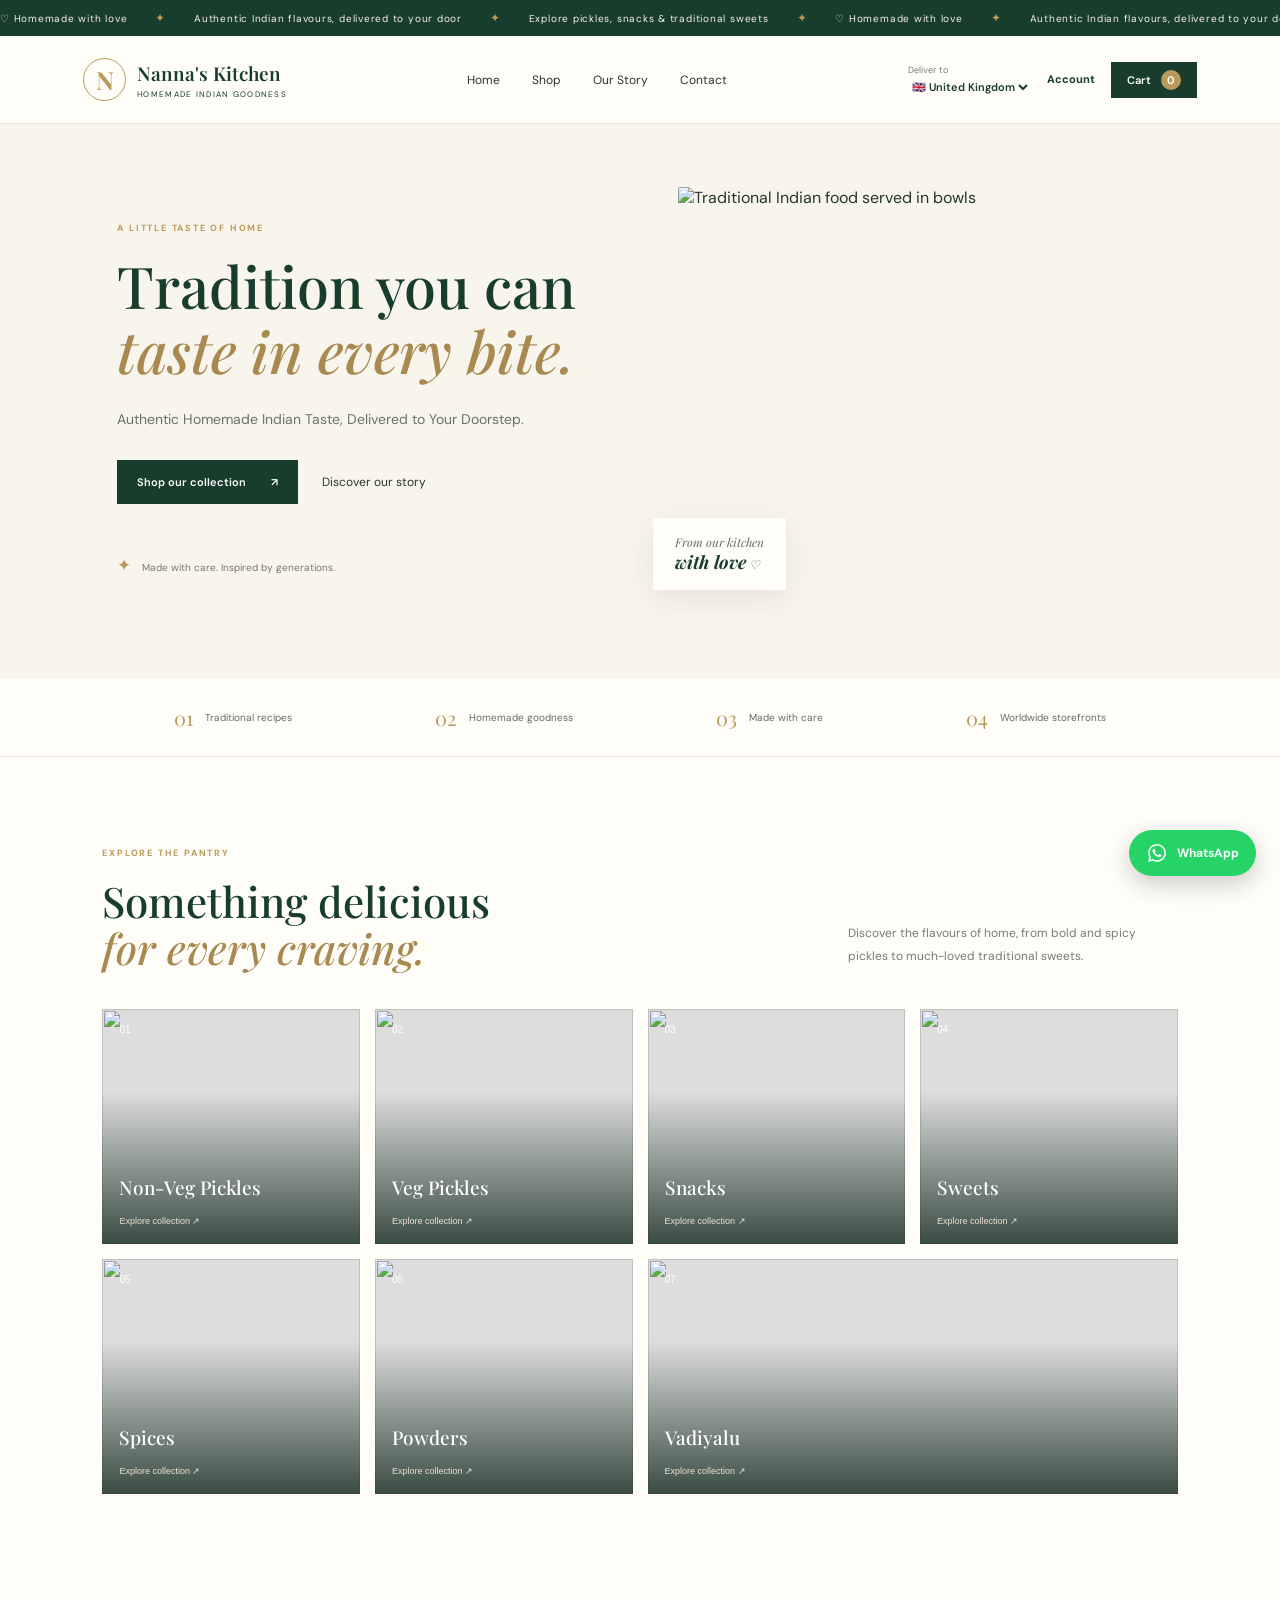
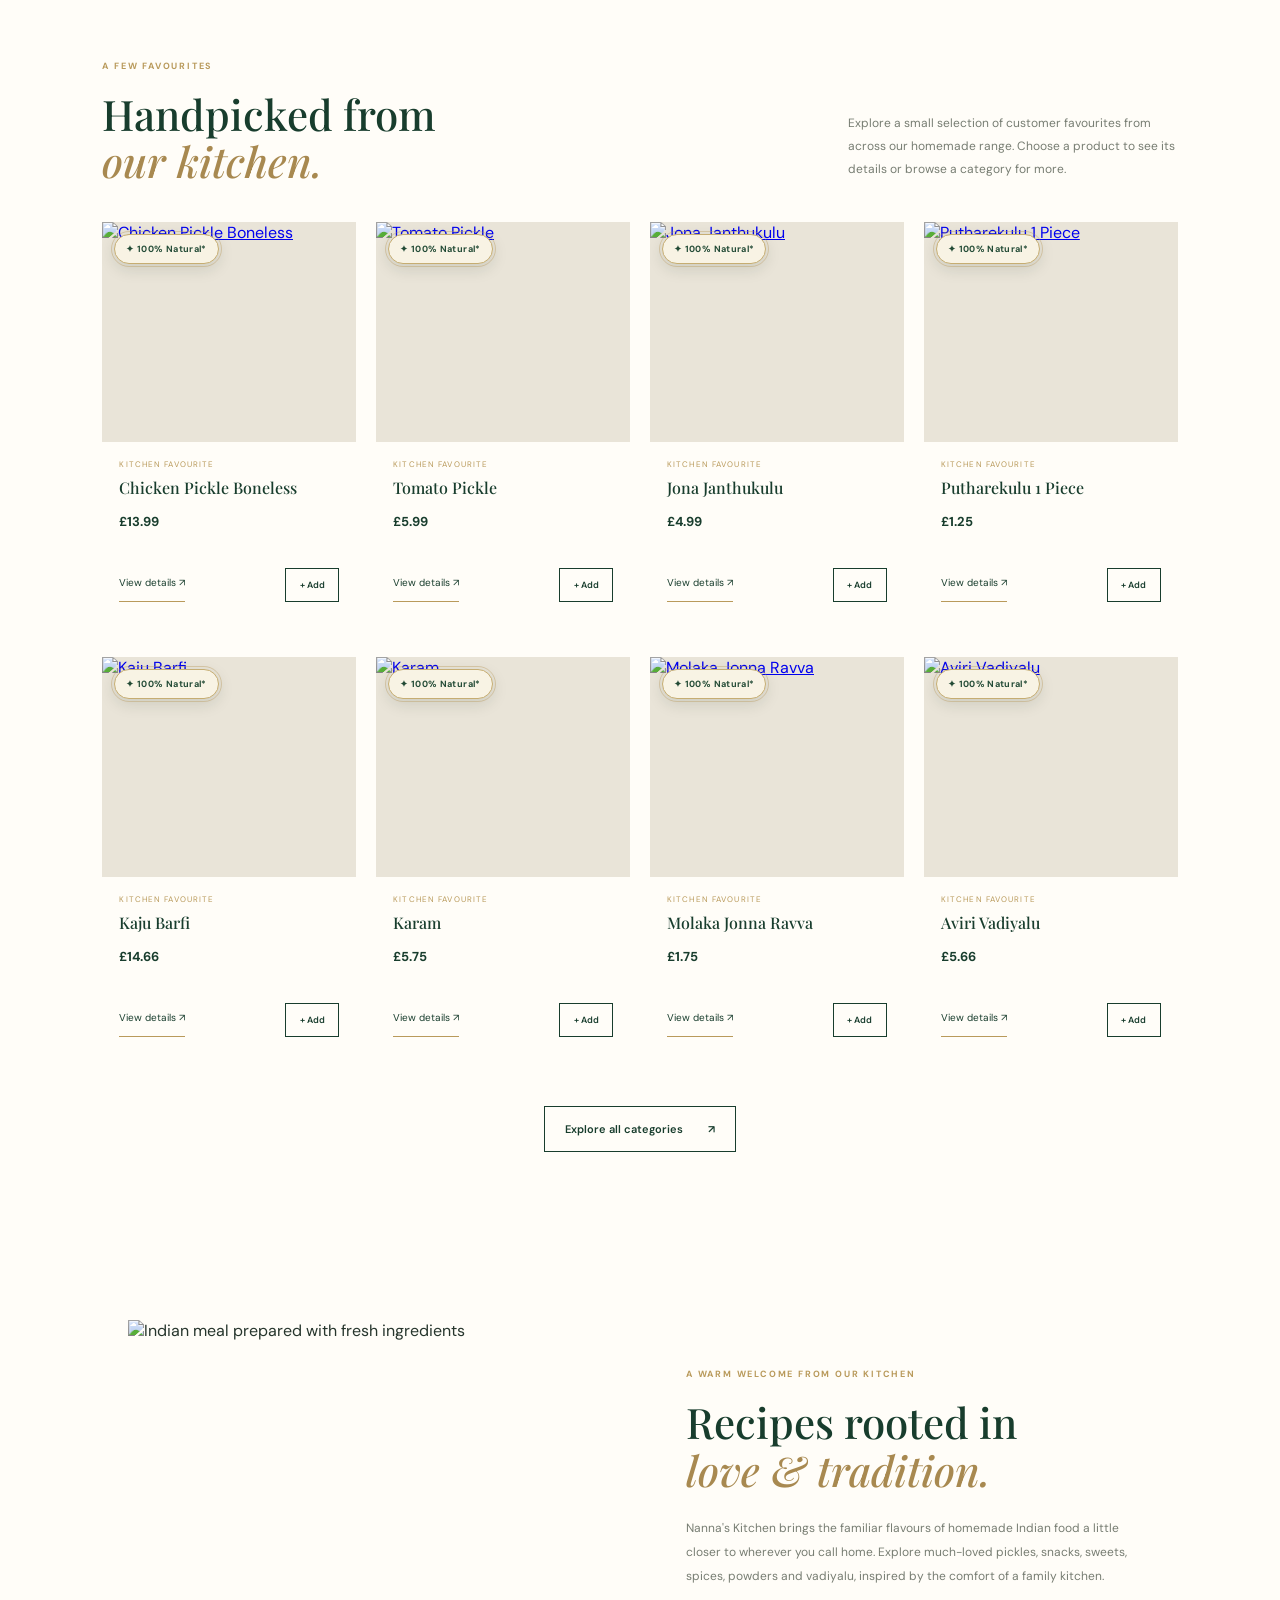
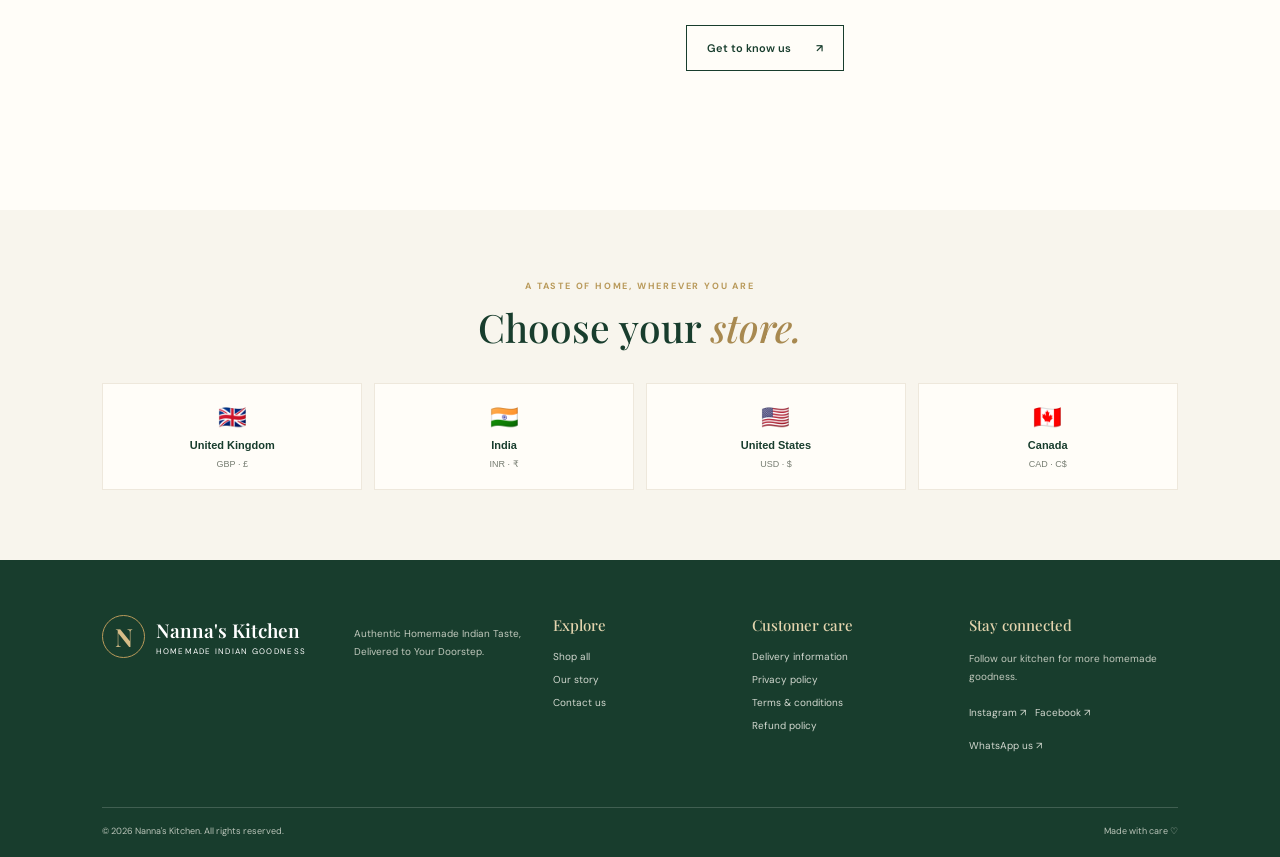
==== index.html @ abb9e73f "Add files via upload" ====
<!doctype html>
<html lang="en">
<head>
  <meta charset="utf-8"><meta name="viewport" content="width=device-width, initial-scale=1">
  <meta name="description" content="Nanna's Kitchen — authentic homemade Indian taste, delivered to your doorstep.">
  <title>Nanna's Kitchen | Homemade Indian Goodness</title>
  <link rel="preconnect" href="https://fonts.googleapis.com"><link rel="preconnect" href="https://fonts.gstatic.com" crossorigin>
  <link href="https://fonts.googleapis.com/css2?family=DM+Sans:wght@400;500;600;700&family=Playfair+Display:wght@500;600;700&display=swap" rel="stylesheet">
  <link rel="stylesheet" href="style.css">
</head>
<body>
  <div class="topline" aria-label="Nanna's Kitchen announcements">
    <div class="topline-track">
      <span>♡ Homemade with love</span><i>✦</i><span>Authentic Indian flavours, delivered to your door</span><i>✦</i><span>Explore pickles, snacks & traditional sweets</span><i>✦</i>
      <span aria-hidden="true">♡ Homemade with love</span><i aria-hidden="true">✦</i><span aria-hidden="true">Authentic Indian flavours, delivered to your door</span><i aria-hidden="true">✦</i><span aria-hidden="true">Explore pickles, snacks & traditional sweets</span><i aria-hidden="true">✦</i>
    </div>
  </div>
  <header class="header">
    <a class="brand" href="#"><span class="brand-mark">N</span><span><b>Nanna's Kitchen</b><small>HOMEMADE INDIAN GOODNESS</small></span></a>
    <nav class="nav"><a href="#home">Home</a><a href="#categories">Shop</a><a href="#story">Our Story</a><a href="#contact">Contact</a></nav>
    <div class="head-actions">
      <label class="country-select"><span>Deliver to</span><select id="country"><option value="uk">🇬🇧 United Kingdom</option><option value="india">🇮🇳 India</option><option value="usa">🇺🇸 USA</option><option value="canada">🇨🇦 Canada</option></select></label>
      <a class="account-link" href="account.html" aria-label="Customer account">Account</a><button class="cart-btn" id="openCart">Cart <span id="cartCount">0</span></button>
      <button class="menu-btn" id="menuBtn" aria-label="Open menu">☰</button>
    </div>
  </header>
  <main>
    <section class="hero" id="home">
      <div class="hero-copy"><p class="eyebrow">A LITTLE TASTE OF HOME</p><h1>Tradition you can<br><em>taste in every bite.</em></h1>
        <p class="hero-desc">Authentic Homemade Indian Taste, Delivered to Your Doorstep.</p>
        <div class="hero-actions"><a class="button primary" href="#categories">Shop our collection <span>↗</span></a><a class="text-link" href="#story">Discover our story</a></div>
        <div class="hero-note"><span>✦</span> Made with care. Inspired by generations.</div>
      </div>
      <div class="hero-photo"><img src="https://images.unsplash.com/photo-1601050690597-df0568f70950?auto=format&fit=crop&w=1200&q=85" alt="Traditional Indian food served in bowls"><div class="photo-tag">From our kitchen<br><b>with love</b> ♡</div></div>
    </section>
    <section class="trust-strip"><div><b>01</b><span>Traditional recipes</span></div><div><b>02</b><span>Homemade goodness</span></div><div><b>03</b><span>Made with care</span></div><div><b>04</b><span>Worldwide storefronts</span></div></section>
    <section class="section categories-section" id="categories">
      <div class="section-heading"><div><p class="eyebrow">EXPLORE THE PANTRY</p><h2>Something delicious<br><em>for every craving.</em></h2></div><p>Discover the flavours of home, from bold and spicy pickles to much-loved traditional sweets.</p></div>
      <div class="category-grid">
        <button class="category-card" data-category="Non-Veg Pickles"><img src="https://images.unsplash.com/photo-1589301760014-d929f3979dbc?auto=format&fit=crop&w=700&q=80"><span>01</span><b>Non-Veg Pickles</b><i>Explore collection ↗</i></button>
        <button class="category-card" data-category="Veg Pickles"><img src="https://images.unsplash.com/photo-1601050690117-94f5f6fa8bd7?auto=format&fit=crop&w=700&q=80"><span>02</span><b>Veg Pickles</b><i>Explore collection ↗</i></button>
        <button class="category-card" data-category="Snacks"><img src="https://images.unsplash.com/photo-1604908176997-125f25cc6f3d?auto=format&fit=crop&w=700&q=80"><span>03</span><b>Snacks</b><i>Explore collection ↗</i></button>
        <button class="category-card" data-category="Sweets"><img src="https://images.unsplash.com/photo-1589119908995-c6837fa14848?auto=format&fit=crop&w=700&q=80"><span>04</span><b>Sweets</b><i>Explore collection ↗</i></button>
        <button class="category-card" data-category="Spices"><img src="https://images.unsplash.com/photo-1596040033229-a9821ebd058d?auto=format&fit=crop&w=700&q=80"><span>05</span><b>Spices</b><i>Explore collection ↗</i></button>
        <button class="category-card" data-category="Powders"><img src="https://images.unsplash.com/photo-1596040033229-a9821ebd058d?auto=format&fit=crop&w=700&q=80"><span>06</span><b>Powders</b><i>Explore collection ↗</i></button>
        <button class="category-card wide-card" data-category="Vadiyalu"><img src="https://images.unsplash.com/photo-1626082927389-6cd097cdc6ec?auto=format&fit=crop&w=900&q=80"><span>07</span><b>Vadiyalu</b><i>Explore collection ↗</i></button>
      </div>
    </section>
    <section class="section featured-section" id="featured">
      <div class="section-heading">
        <div><p class="eyebrow">A FEW FAVOURITES</p><h2>Handpicked from<br><em>our kitchen.</em></h2></div>
        <p>Explore a small selection of customer favourites from across our homemade range. Choose a product to see its details or browse a category for more.</p>
      </div>
      <div class="product-grid featured-grid" id="featuredGrid"></div>
      <div class="featured-footer"><a class="button outline" href="#categories">Explore all categories <span>↗</span></a></div>
    </section>
    <section class="products-section" id="products" hidden>
      <div class="section product-heading"><div><p class="eyebrow" id="catalogueEyebrow">SHOP BY CATEGORY</p><h2 id="catalogueTitle">Choose a <em>category.</em></h2></div><button class="text-link back-shop" id="backToCategories" type="button">← Back to categories</button></div>
      <div class="filter-row"><span class="currency-note" id="productCount">Choose a category above to view its products.</span><span class="currency-note" id="currencyNote">Prices shown in GBP (£)</span></div>
      <div class="product-grid" id="productGrid"></div><button class="button outline load-more" id="loadMore" type="button" hidden>Load more products</button>
      <p class="catalogue-note">Preview catalogue: product prices shown are the UK prices supplied in the brief. Pack weights and final product photographs are to be confirmed before launch.</p>
    </section>
    <section class="story" id="story"><div class="story-image"><img src="https://images.unsplash.com/photo-1547592180-85f173990554?auto=format&fit=crop&w=1000&q=85" alt="Indian meal prepared with fresh ingredients"></div><div class="story-copy"><p class="eyebrow">A WARM WELCOME FROM OUR KITCHEN</p><h2>Recipes rooted in<br><em>love & tradition.</em></h2><p>Nanna's Kitchen brings the familiar flavours of homemade Indian food a little closer to wherever you call home. Explore much-loved pickles, snacks, sweets, spices, powders and vadiyalu, inspired by the comfort of a family kitchen.</p><a href="#contact" class="button outline">Get to know us <span>↗</span></a></div></section>
    <section class="country-band"><p class="eyebrow">A TASTE OF HOME, WHEREVER YOU ARE</p><h2>Choose your <em>store.</em></h2><div class="country-cards"><button data-country="uk">🇬🇧 <b>United Kingdom</b><small>GBP · £</small></button><button data-country="india">🇮🇳 <b>India</b><small>INR · ₹</small></button><button data-country="usa">🇺🇸 <b>United States</b><small>USD · $</small></button><button data-country="canada">🇨🇦 <b>Canada</b><small>CAD · C$</small></button></div></section>
  </main>
  <footer id="contact"><div class="footer-main"><a class="brand footer-brand" href="#"><span class="brand-mark">N</span><span><b>Nanna's Kitchen</b><small>HOMEMADE INDIAN GOODNESS</small></span></a><p>Authentic Homemade Indian Taste,<br>Delivered to Your Doorstep.</p><div><h4>Explore</h4><a href="#categories">Shop all</a><a href="#story">Our story</a><a href="#contact">Contact us</a></div><div><h4>Customer care</h4><a href="#">Delivery information</a><a href="#">Privacy policy</a><a href="#">Terms & conditions</a><a href="#">Refund policy</a></div><div><h4>Stay connected</h4><p>Follow our kitchen for more homemade goodness.</p><a href="#" class="social">Instagram ↗</a><a href="#" class="social">Facebook ↗</a><a href="#" class="whatsapp" id="footerWhatsApp">WhatsApp us ↗</a></div></div><div class="footer-bottom"><span>© 2026 Nanna's Kitchen. All rights reserved.</span><span>Made with care ♡</span></div></footer>
  <div class="cart-overlay" id="cartOverlay"><aside class="cart-panel"><div class="cart-head"><h3>Your basket</h3><button id="closeCart" aria-label="Close cart">✕</button></div><div id="cartItems" class="cart-items"><p class="empty">Your basket is waiting for something delicious.</p></div><div class="cart-bottom"><div class="total"><span>Subtotal</span><b id="cartTotal">£0.00</b></div><p>Delivery charges and stock will be confirmed by Nanna's Kitchen.</p><input id="customerName" placeholder="Your name"><textarea id="customerAddress" placeholder="Delivery address"></textarea><button class="button primary full" id="whatsappOrder">Order via WhatsApp ↗</button><small class="whatsapp-hint">WhatsApp number will be connected before launch.</small></div></aside></div>
  <a class="whatsapp-float" id="floatingWhatsApp" href="#" aria-label="Chat with Nanna's Kitchen on WhatsApp" title="Chat on WhatsApp">
    <svg viewBox="0 0 32 32" aria-hidden="true"><path fill="currentColor" d="M16.04 3C8.9 3 3.1 8.78 3.1 15.9c0 2.28.6 4.5 1.74 6.46L3 29l6.82-1.78a13 13 0 0 0 6.21 1.58h.01c7.13 0 12.93-5.79 12.93-12.91 0-3.45-1.34-6.7-3.78-9.14A12.85 12.85 0 0 0 16.04 3Zm0 23.6h-.01a10.7 10.7 0 0 1-5.45-1.5l-.39-.23-4.05 1.06 1.08-3.95-.25-.4a10.65 10.65 0 0 1-1.64-5.68c0-5.9 4.81-10.7 10.72-10.7 2.86 0 5.55 1.12 7.57 3.14a10.63 10.63 0 0 1 3.14 7.57c0 5.9-4.81 10.69-10.72 10.69Zm5.88-8.01c-.32-.16-1.9-.94-2.2-1.05-.3-.1-.51-.16-.73.16-.21.32-.83 1.05-1.02 1.27-.19.21-.38.24-.7.08-.32-.16-1.36-.5-2.6-1.6-.96-.85-1.61-1.9-1.8-2.22-.19-.32-.02-.49.14-.65.14-.14.32-.38.48-.57.16-.19.21-.32.32-.54.1-.21.05-.4-.03-.56-.08-.16-.73-1.75-1-2.4-.26-.63-.53-.54-.73-.55h-.62c-.21 0-.56.08-.86.4-.3.32-1.13 1.1-1.13 2.68s1.16 3.1 1.32 3.32c.16.21 2.28 3.48 5.52 4.88.77.33 1.37.53 1.84.68.77.24 1.47.2 2.02.12.62-.09 1.9-.78 2.17-1.53.27-.75.27-1.4.19-1.53-.08-.14-.3-.22-.62-.38Z"/></svg>
    <span>WhatsApp</span>
  </a>
  <script src="script.js"></script>
</body></html>
---- style.css ----
*{box-sizing:border-box} :root{--green:#183d2d;--green2:#244d39;--cream:#f8f5ed;--paper:#fffdf8;--gold:#b99a5b;--ink:#26352c;--muted:#777d72}html{scroll-behavior:smooth}body{margin:0;background:var(--paper);color:var(--ink);font-family:"DM Sans",sans-serif}.topline{background:var(--green);color:#f7f2e7;text-align:center;padding:9px 15px;font-size:11px;letter-spacing:.09em}.header{height:88px;display:flex;align-items:center;justify-content:space-between;padding:0 6.5%;background:#fffdf8;position:sticky;top:0;z-index:10;border-bottom:1px solid #eee9de}.brand{display:flex;align-items:center;gap:11px;color:var(--green);text-decoration:none}.brand-mark{width:43px;height:43px;border:1px solid var(--gold);border-radius:50%;display:grid;place-items:center;font:700 25px "Playfair Display";color:var(--gold)}.brand b{display:block;font:600 19px "Playfair Display"}.brand small{display:block;font-size:8px;letter-spacing:.16em;margin-top:3px}.nav{display:flex;gap:32px}.nav a,.text-link{font-size:12px;color:var(--ink);text-decoration:none}.nav a:hover,.text-link:hover{color:var(--gold)}.head-actions{display:flex;align-items:center;gap:16px}.country-select{display:flex;flex-direction:column;gap:3px;font-size:9px;color:var(--muted)}select{border:0;background:transparent;color:var(--green);font:600 11px "DM Sans";outline:none}.cart-btn{background:var(--green);color:white;border:0;padding:11px 16px;font:600 11px "DM Sans";cursor:pointer}.cart-btn span{background:var(--gold);border-radius:50%;padding:3px 6px;margin-left:7px}.menu-btn{display:none;background:none;border:0;font-size:22px;color:var(--green)}.hero{display:grid;grid-template-columns:1fr 1fr;min-height:555px;background:var(--cream);padding:55px 8% 60px;align-items:center;gap:7%}.hero-copy{padding-left:3%}.eyebrow{font-size:9px;letter-spacing:.2em;font-weight:700;color:var(--gold);margin:0 0 19px}.hero h1,.section h2,.section-heading h2,.story h2,.country-band h2{font:500 clamp(37px,4.5vw,61px)/1.13 "Playfair Display";color:var(--green);margin:0}.hero h1 em,.section h2 em,.section-heading h2 em,.story h2 em,.country-band h2 em{font-weight:500;color:#a88950}.hero-desc{font-size:14px;line-height:1.8;color:#697269;margin:24px 0 27px}.hero-actions{display:flex;align-items:center;gap:24px}.button{display:inline-flex;gap:25px;align-items:center;text-decoration:none;padding:15px 20px;font:600 11px "DM Sans";cursor:pointer;border:0}.primary{background:var(--green);color:white}.primary:hover{background:var(--green2)}.outline{border:1px solid var(--green);color:var(--green);background:transparent;margin-top:15px}.hero-note{margin-top:50px;font-size:10px;color:#777}.hero-note span{color:var(--gold);font-size:17px;margin-right:8px}.hero-photo{height:425px;position:relative}.hero-photo img{width:100%;height:100%;object-fit:cover;border-radius:2px}.photo-tag{position:absolute;bottom:22px;left:-25px;background:#fffdf8;padding:16px 22px;color:#667064;font:italic 12px "Playfair Display";box-shadow:0 8px 30px #172d1c18}.photo-tag b{font-size:18px;color:var(--green)}.trust-strip{display:flex;justify-content:space-around;padding:25px 8%;border-bottom:1px solid #eee9de}.trust-strip div{display:flex;gap:12px;align-items:center}.trust-strip b{font:20px "Playfair Display";color:var(--gold)}.trust-strip span{font-size:10px;color:#626b61}.section{padding:90px 8%}.section-heading{display:flex;justify-content:space-between;align-items:end;margin-bottom:36px}.section-heading h2,.section h2,.story h2,.country-band h2{font-size:42px}.section-heading>p{max-width:330px;font-size:12px;line-height:1.9;color:var(--muted);margin:0 0 5px}.category-grid{display:grid;grid-template-columns:repeat(4,1fr);gap:15px}.category-card{border:0;padding:0;position:relative;text-align:left;height:235px;overflow:hidden;background:#ddd;cursor:pointer;color:white}.category-card:after{content:"";position:absolute;inset:35% 0 0;background:linear-gradient(transparent,#10271dcc)}.category-card img{width:100%;height:100%;object-fit:cover;transition:transform .5s}.category-card:hover img{transform:scale(1.06)}.category-card span,.category-card b,.category-card i{position:absolute;z-index:1;left:17px}.category-card span{top:15px;font-size:10px;color:#fff}.category-card b{bottom:44px;font:500 19px "Playfair Display"}.category-card i{bottom:18px;font-size:9px;font-style:normal;color:#e9e2d2}.wide-card{grid-column:span 2}.products-section{background:var(--cream);padding:82px 8%}.product-heading{padding:0 0 28px;display:flex;align-items:end;justify-content:space-between}.product-heading .text-link{margin-bottom:7px}.filter-row{display:flex;align-items:center;justify-content:space-between;border-bottom:1px solid #e4dfd4;padding-bottom:16px;margin-bottom:25px}.filters{display:flex;gap:8px;flex-wrap:wrap}.filter{border:1px solid #ded8cb;background:transparent;color:#657065;padding:8px 13px;font:10px "DM Sans";cursor:pointer}.filter.active,.filter:hover{background:var(--green);color:white;border-color:var(--green)}.currency-note,.catalogue-note{font-size:10px;color:#85877d}.product-grid{display:grid;grid-template-columns:repeat(4,1fr);gap:17px}.product-card{background:#fffdf8;padding-bottom:17px}.product-image{height:190px;overflow:hidden;background:#e9e4d8}.product-image img{width:100%;height:100%;object-fit:cover;transition:transform .4s}.product-card:hover img{transform:scale(1.04)}.product-info{padding:14px 14px 0}.product-cat{font-size:8px;letter-spacing:.14em;color:var(--gold);text-transform:uppercase}.product-info h3{font:500 16px "Playfair Display";color:var(--green);margin:7px 0}.price-line{display:flex;justify-content:space-between;align-items:center;margin-top:13px}.price{font-weight:700;font-size:13px;color:var(--green)}.add-btn{border:1px solid var(--green);background:transparent;color:var(--green);padding:8px 11px;font:600 9px "DM Sans";cursor:pointer}.add-btn:hover{background:var(--green);color:white}.catalogue-note{margin:25px 0 0;line-height:1.7}.story{display:grid;grid-template-columns:1fr 1fr;gap:9%;align-items:center;padding:90px 10%}.story-image{height:400px}.story-image img{width:100%;height:100%;object-fit:cover}.story-copy p:not(.eyebrow){font-size:12px;line-height:2;color:var(--muted);max-width:450px;margin:22px 0}.country-band{text-align:center;background:var(--cream);padding:70px 8%}.country-band .eyebrow{margin-bottom:13px}.country-band h2{font-size:39px}.country-cards{display:grid;grid-template-columns:repeat(4,1fr);gap:12px;margin-top:34px}.country-cards button{background:#fffdf8;border:1px solid #eee8dc;padding:20px 10px;display:flex;flex-direction:column;align-items:center;gap:8px;cursor:pointer;font-size:23px}.country-cards button:hover{border-color:var(--gold);transform:translateY(-2px)}.country-cards b{font-size:11px;color:var(--green)}.country-cards small{font-size:9px;color:var(--muted)}footer{background:var(--green);color:#e9e7dc;padding:55px 8% 20px}.footer-main{display:grid;grid-template-columns:1.3fr 1fr 1fr 1.1fr 1.2fr;gap:25px;padding-bottom:45px}.footer-brand{color:white;align-self:start}.footer-brand .brand-mark{color:#d6bd88}.footer-main p{font-size:10px;line-height:1.8;color:#c1c9bd}.footer-main h4{font:500 15px "Playfair Display";color:#e3d4ae;margin:0 0 15px}.footer-main>div>a{display:block;color:#d2d8cf;text-decoration:none;font-size:10px;margin:10px 0}.footer-main .social{display:inline-block;margin-right:9px}.footer-bottom{border-top:1px solid #ffffff2c;padding-top:17px;display:flex;justify-content:space-between;font-size:9px;color:#bac4b9}.cart-overlay{position:fixed;inset:0;background:#101a1490;z-index:20;display:none;justify-content:flex-end}.cart-overlay.show{display:flex}.cart-panel{background:#fffdf8;width:min(440px,100%);height:100%;padding:25px;display:flex;flex-direction:column}.cart-head{display:flex;justify-content:space-between;align-items:center;border-bottom:1px solid #e9e4d9;padding-bottom:17px}.cart-head h3{font:24px "Playfair Display";color:var(--green);margin:0}.cart-head button{border:0;background:none;font-size:19px;cursor:pointer}.cart-items{overflow:auto;flex:1;padding:15px 0}.empty{font-size:12px;color:var(--muted);text-align:center;padding:35px 0}.cart-item{display:flex;justify-content:space-between;align-items:center;border-bottom:1px solid #eee8dc;padding:12px 0;font-size:12px}.cart-item small{display:block;color:var(--muted);margin-top:5px}.qty{display:flex;align-items:center;gap:8px}.qty button{border:1px solid #ddd;background:white;width:23px;height:23px;cursor:pointer}.cart-bottom{border-top:1px solid #e9e4d9;padding-top:15px}.total{display:flex;justify-content:space-between;font-size:14px;color:var(--green)}.cart-bottom p,.whatsapp-hint{font-size:9px;color:var(--muted);line-height:1.6}.cart-bottom input,.cart-bottom textarea{width:100%;padding:11px;border:1px solid #e2ddcf;background:white;margin:5px 0;font:11px "DM Sans"}.cart-bottom textarea{height:58px;resize:vertical}.full{width:100%;justify-content:center;margin-top:8px}.whatsapp-hint{display:block;text-align:center;margin-top:8px}
@media(max-width:900px){.header{padding:0 4%}.nav{gap:15px}.hero{padding:45px 6%;gap:4%}.hero-photo{height:350px}.section,.products-section{padding:70px 6%}.category-grid{grid-template-columns:repeat(3,1fr)}.product-grid{grid-template-columns:repeat(3,1fr)}.footer-main{grid-template-columns:repeat(3,1fr)}}@media(max-width:650px){.topline{font-size:9px}.header{height:72px}.brand-mark{width:36px;height:36px}.brand b{font-size:16px}.brand small{font-size:7px}.nav{display:none;position:absolute;top:72px;left:0;right:0;background:#fffdf8;padding:20px;flex-direction:column;box-shadow:0 8px 20px #0001}.nav.open{display:flex}.head-actions{gap:9px}.country-select span{display:none}.country-select select{max-width:105px;font-size:9px}.cart-btn{padding:9px 10px;font-size:10px}.menu-btn{display:block}.hero{grid-template-columns:1fr;padding:48px 7% 35px}.hero-copy{padding:0}.hero h1{font-size:43px}.hero-photo{height:280px;margin:12px 0 0 18px}.photo-tag{left:-18px}.trust-strip{display:grid;grid-template-columns:1fr 1fr;gap:17px;padding:20px 7%}.section-heading{display:block}.section-heading>p{margin-top:18px}.section-heading h2,.section h2,.story h2{font-size:36px}.category-grid{grid-template-columns:repeat(2,1fr);gap:10px}.category-card{height:190px}.wide-card{grid-column:span 2}.product-heading{display:block}.product-heading .text-link{display:inline-block;margin-top:18px}.filter-row{display:block}.currency-note{display:block;margin-top:13px}.product-grid{grid-template-columns:repeat(2,1fr);gap:10px}.product-image{height:145px}.product-info{padding:11px 10px 0}.product-info h3{font-size:14px}.add-btn{padding:7px 8px}.story{grid-template-columns:1fr;padding:60px 7%;gap:30px}.story-image{height:280px}.country-cards{grid-template-columns:repeat(2,1fr)}footer{padding:42px 7% 18px}.footer-main{grid-template-columns:1fr 1fr;gap:25px}.footer-main>p{grid-column:span 1}.footer-bottom{font-size:8px}.country-band{padding:55px 7%}}


/* ===== Refined motion: announcement, hero and product cards ===== */
.topline{overflow:hidden;white-space:nowrap;position:relative;padding:10px 0;letter-spacing:.07em}
.topline-track{display:flex;align-items:center;gap:28px;width:max-content;animation:topline-marquee 34s linear infinite}
.topline-track span{font-size:10px;flex:0 0 auto}
.topline-track i{font-style:normal;color:var(--gold);font-size:12px;flex:0 0 auto}
.topline:hover .topline-track{animation-play-state:paused}
@keyframes topline-marquee{from{transform:translateX(0)}to{transform:translateX(-50%)}}

/* Hero enters in a calm sequence; the photo has a slow, subtle drift. */
.hero-copy .eyebrow,.hero-copy h1,.hero-copy .hero-desc,.hero-copy .hero-actions,.hero-copy .hero-note{opacity:0;animation:hero-rise .8s cubic-bezier(.2,.7,.2,1) forwards}
.hero-copy .eyebrow{animation-delay:.08s}
.hero-copy h1{animation-delay:.2s}
.hero-copy .hero-desc{animation-delay:.34s}
.hero-copy .hero-actions{animation-delay:.48s}
.hero-copy .hero-note{animation-delay:.62s}
.hero-photo{opacity:0;animation:hero-photo-in 1s cubic-bezier(.2,.7,.2,1) .22s forwards}
.hero-photo img{animation:hero-image-drift 16s ease-in-out 1.2s infinite alternate;transform-origin:center}
.photo-tag{animation:tag-float 5s ease-in-out 1.5s infinite}
@keyframes hero-rise{from{opacity:0;transform:translateY(24px)}to{opacity:1;transform:translateY(0)}}
@keyframes hero-photo-in{from{opacity:0;transform:translateY(28px) scale(.975)}to{opacity:1;transform:translateY(0) scale(1)}}
@keyframes hero-image-drift{from{transform:scale(1)}to{transform:scale(1.055)}}
@keyframes tag-float{0%,100%{transform:translateY(0) rotate(-3deg)}50%{transform:translateY(-7px) rotate(-1deg)}}

/* Product cards reveal as they enter the viewport. */
.product-card{opacity:0;transform:translateY(26px);transition:opacity .65s ease,transform .65s cubic-bezier(.2,.7,.2,1),box-shadow .3s ease}
.product-card.is-visible{opacity:1;transform:translateY(0)}
.product-card:hover{transform:translateY(-7px);box-shadow:0 16px 34px rgba(24,61,45,.10)}
.product-image img{transition:transform .7s cubic-bezier(.2,.7,.2,1)}
.product-card:hover .product-image img{transform:scale(1.07)}
.category-card img{transition:transform .8s cubic-bezier(.2,.7,.2,1)}
.category-card:hover img{transform:scale(1.07)}
.button,.add-btn,.cart-btn{transition:transform .25s ease,background-color .25s ease,box-shadow .25s ease}
.button:hover,.add-btn:hover,.cart-btn:hover{transform:translateY(-2px);box-shadow:0 8px 18px rgba(24,61,45,.14)}

@media(prefers-reduced-motion:reduce){
 html{scroll-behavior:auto}
 *,*::before,*::after{animation-duration:.01ms!important;animation-iteration-count:1!important;transition-duration:.01ms!important;scroll-behavior:auto!important}
 .product-card{opacity:1;transform:none}
}
@media(max-width:650px){.topline-track{animation-duration:27s}.topline-track span{font-size:9px}.hero-photo img{animation-duration:20s}}

/* Category browsing and product detail page */
.category-card{cursor:pointer}.category-card:hover{transform:translateY(-5px)}
.product-card{cursor:pointer}.product-card .product-image{overflow:hidden}.product-card .product-image img{transition:transform .65s cubic-bezier(.2,.7,.2,1)}.product-card:hover .product-image img{transform:scale(1.07)}
.product-card .product-info h3 a{color:inherit;text-decoration:none}.product-card .product-info h3 a:hover{color:var(--gold,#b99a5b)}
.product-actions{display:flex;align-items:center;justify-content:space-between;gap:10px;margin-top:14px}.details-link{font-size:12px;text-decoration:none;color:inherit;border-bottom:1px solid #b99a5b;padding-bottom:3px}.category-title-row{display:flex;align-items:end;justify-content:space-between;gap:20px;margin:10px 0 20px}.category-title-row h2{margin:0}.back-shop{border:0;background:transparent;text-decoration:underline;cursor:pointer;color:inherit}
.pdp-main{max-width:1180px;margin:55px auto 90px;padding:0 24px}.breadcrumbs{font-size:13px;color:#777;margin-bottom:28px}.breadcrumbs a{color:inherit}.pdp-layout{display:grid;grid-template-columns:1.05fr .95fr;gap:64px;align-items:start}.pdp-image{background:#f3eee5;border-radius:8px;overflow:hidden;min-height:480px}.pdp-image img{width:100%;height:100%;min-height:480px;object-fit:cover;display:block}.pdp-info{padding:22px 0}.pdp-category{font-size:11px;letter-spacing:2px;text-transform:uppercase;color:#9a7c43}.pdp-info h1{font:600 clamp(34px,4vw,52px)/1.12 'Playfair Display',serif;margin:14px 0}.pdp-price{font-size:25px;font-weight:700;margin:20px 0}.pdp-description{line-height:1.8;color:#666;max-width:560px}.pdp-meta{display:grid;grid-template-columns:1fr 1fr;gap:12px;margin:26px 0}.pdp-meta div{padding:14px;background:#f7f4ee;border-radius:5px}.pdp-meta small{display:block;color:#888;margin-bottom:5px}.pdp-meta b{font-size:14px}.pdp-buy{display:flex;gap:12px;align-items:center;margin:26px 0}.pdp-qty{display:flex;align-items:center;border:1px solid #ddd;height:48px}.pdp-qty button{height:46px;width:40px;border:0;background:transparent;font-size:20px;cursor:pointer}.pdp-qty input{width:38px;text-align:center;border:0;background:transparent;font:inherit}.pdp-buy .button{height:48px;display:flex;align-items:center;justify-content:center;flex:1;cursor:pointer}.pdp-note{font-size:12px;color:#888;line-height:1.7}.pdp-back{display:inline-block;margin-top:20px;color:inherit}.pdp-not-found{text-align:center;padding:100px 20px}
@media(max-width:760px){.pdp-main{margin:30px auto 60px}.pdp-layout{grid-template-columns:1fr;gap:25px}.pdp-image,.pdp-image img{min-height:320px}.pdp-info{padding:0}.category-title-row{align-items:start;flex-direction:column}.pdp-buy{flex-wrap:wrap}.pdp-buy .button{min-width:180px}}

/* Category-first catalogue: keep the homepage focused on categories. */
.products-section[hidden]{display:none!important}
.load-more{display:flex;margin:30px auto 0;min-width:190px;justify-content:center}
.back-shop{font:600 11px "DM Sans";padding:8px 0}
.category-card{transition:transform .3s ease,box-shadow .3s ease}
.category-card:hover{box-shadow:0 14px 28px rgba(24,61,45,.14)}
/* Persistent WhatsApp contact shortcut on every page. */
.whatsapp-float{position:fixed;right:24px;bottom:24px;z-index:30;display:flex;align-items:center;gap:9px;padding:12px 17px;border-radius:999px;background:#25D366;color:#fff;text-decoration:none;font:700 12px "DM Sans",sans-serif;box-shadow:0 8px 24px rgba(0,0,0,.2);transition:transform .25s ease,box-shadow .25s ease}
.whatsapp-float svg{width:22px;height:22px;display:block;flex:0 0 22px}
.whatsapp-float:hover{transform:translateY(-4px);box-shadow:0 12px 28px rgba(0,0,0,.24)}
@media(max-width:650px){.whatsapp-float{right:14px;bottom:14px;padding:12px;border-radius:50%;width:52px;height:52px;justify-content:center}.whatsapp-float span{display:none}.load-more{width:100%}}

/* Homepage featured products */
.featured-section{background:#fffdf8;padding-top:76px;padding-bottom:78px}
.featured-grid{margin-top:6px}
.featured-footer{display:flex;justify-content:center;margin-top:30px}
.featured-footer .button{margin-top:0}
.product-actions{display:flex;align-items:center;justify-content:space-between;gap:8px;margin-top:12px}
.details-link{font-size:9px;color:var(--green);text-decoration:none}
.details-link:hover{color:var(--gold)}
@media(max-width:650px){.featured-section{padding-top:58px;padding-bottom:58px}}


/* Featured product card alignment fix */
.featured-grid{
  display:grid;
  grid-template-columns:repeat(4,minmax(0,1fr));
  align-items:stretch;
  gap:20px;
  width:100%;
}
.featured-grid .product-card{
  display:flex;
  flex-direction:column;
  min-width:0;
  height:100%;
  overflow:hidden;
  background:#fffdf8;
  text-align:left;
}
.featured-grid .product-image{
  display:block;
  flex:0 0 220px;
  width:100%;
  height:220px;
  overflow:hidden;
}
.featured-grid .product-info{
  display:flex;
  flex:1 1 auto;
  flex-direction:column;
  align-items:stretch;
  min-height:178px;
  padding:17px 17px 18px;
  text-align:left;
}
.featured-grid .product-info h3{
  min-height:24px;
  margin:8px 0 4px;
  line-height:1.35;
  text-align:left;
}
.featured-grid .price-line{
  display:flex;
  justify-content:flex-start;
  align-items:center;
  margin-top:8px;
  text-align:left;
}
.featured-grid .product-actions{
  display:flex;
  align-items:center;
  justify-content:space-between;
  gap:12px;
  width:100%;
  margin-top:auto;
  padding-top:18px;
}
.featured-grid .details-link{
  display:inline-flex;
  align-items:center;
  min-height:34px;
  font-size:10px;
  white-space:nowrap;
}
.featured-grid .add-btn{
  flex:0 0 auto;
  min-width:54px;
  min-height:34px;
  padding:8px 11px;
  white-space:nowrap;
}
.featured-footer{
  position:relative;
  display:flex;
  clear:both;
  justify-content:center;
  align-items:center;
  width:100%;
  margin:34px auto 0;
  padding:0;
  z-index:1;
}
.featured-footer .button{
  position:static;
  display:inline-flex;
  margin:0;
  float:none;
}
@media(max-width:900px){
  .featured-grid{grid-template-columns:repeat(3,minmax(0,1fr));gap:16px}
}
@media(max-width:650px){
  .featured-grid{grid-template-columns:repeat(2,minmax(0,1fr));gap:12px}
  .featured-grid .product-image{flex-basis:160px;height:160px}
  .featured-grid .product-info{min-height:170px;padding:13px 11px 14px}
  .featured-grid .product-info h3{font-size:14px}
  .featured-grid .product-actions{gap:7px;padding-top:13px}
  .featured-grid .details-link{font-size:9px}
  .featured-grid .add-btn{min-width:48px;padding:7px 8px}
  .featured-footer{margin-top:26px}
}


/* Animated natural-style product labels (verify claims before production). */
.product-image{position:relative;display:block}
.natural-badge{position:absolute;top:12px;left:12px;z-index:2;display:inline-flex;align-items:center;gap:5px;padding:8px 11px;border-radius:999px;background:#f8f3e4;color:#234b36;border:1px solid #c6ad72;font:700 9px "DM Sans",sans-serif;letter-spacing:.04em;box-shadow:0 5px 16px #182d1c22;animation:nkBadgeFloat 3.2s ease-in-out infinite}
.natural-badge:after{content:"";position:absolute;inset:-4px;border:1px solid #b99a5b66;border-radius:inherit;animation:nkBadgePulse 2.4s ease-out infinite}
@keyframes nkBadgeFloat{0%,100%{transform:translateY(0) rotate(-1deg)}50%{transform:translateY(-4px) rotate(1deg)}}
@keyframes nkBadgePulse{0%{transform:scale(.96);opacity:.8}100%{transform:scale(1.16);opacity:0}}
.pdp-image{position:relative}
.pdp-natural-badge{top:18px;left:18px;padding:10px 14px;font-size:11px}
.natural-copy{display:inline-block;color:var(--green);font-size:11px;font-weight:600;margin-top:-9px}
/* PDP purchase controls: stable columns prevent price/quantity/button overlap. */
.pdp-info{min-width:0}
.pdp-price{display:block;max-width:100%;overflow-wrap:anywhere;line-height:1.25}
.pdp-buy{display:grid;grid-template-columns:auto minmax(170px,1fr);gap:12px;width:100%;align-items:stretch}
.pdp-qty{min-width:124px;justify-content:space-between;background:#fffdf8}
.pdp-qty input{min-width:34px;max-width:48px}
.pdp-buy .button{width:100%;min-width:0;white-space:normal;padding:12px 16px;line-height:1.3}
.pdp-meta{min-width:0}.pdp-meta b{overflow-wrap:anywhere}
@media(max-width:760px){.pdp-buy{grid-template-columns:minmax(112px,.8fr) minmax(0,1.2fr);gap:9px}.pdp-buy .button{font-size:10px;padding:11px 9px}.pdp-qty button{width:34px}}
@media(max-width:390px){.pdp-buy{grid-template-columns:1fr}.pdp-qty{width:100%;max-width:150px}.pdp-buy .button{min-height:46px}}
/* Account page */
.account-link{color:var(--green);font-size:11px;font-weight:700;text-decoration:none;border-bottom:1px solid transparent;padding:8px 0}
.account-link:hover,.account-link.active{border-color:var(--gold)}
.account-main{max-width:1120px;margin:0 auto;padding:70px 24px 90px;display:grid;grid-template-columns:.9fr 1.1fr;gap:60px;align-items:start;min-height:70vh}
.account-intro h1{font:500 clamp(38px,4.5vw,58px)/1.12 "Playfair Display",serif;color:var(--green);margin:0}
.account-intro h1 em{color:#a88950;font-weight:500}.account-intro>p:last-child{font-size:13px;color:var(--muted);line-height:1.8}
.account-card,.account-dashboard{background:#fff;border:1px solid #eee8dc;padding:28px;box-shadow:0 16px 45px #203b2510}
.auth-tabs{display:flex;gap:22px;border-bottom:1px solid #eee8dc;margin-bottom:22px}
.auth-tab{background:none;border:0;padding:0 0 13px;color:#777;font:600 12px "DM Sans";cursor:pointer}.auth-tab.active{color:var(--green);border-bottom:2px solid var(--gold)}
.auth-form label{display:block;font-size:11px;font-weight:700;color:var(--green);margin:15px 0}
.auth-form input{display:block;width:100%;margin-top:8px;padding:13px;border:1px solid #e3ddcf;background:#fffdf8;font:12px "DM Sans";outline-color:var(--gold)}
.auth-form .button{margin-top:10px}.auth-message{font-size:11px;color:#9a5b35;min-height:15px}
.demo-note{margin-top:18px;padding:12px;background:#f8f5ed;color:#777;font-size:10px;line-height:1.6}
.account-dashboard{grid-column:1/-1}.dashboard-head{display:flex;justify-content:space-between;align-items:center;gap:20px}.dashboard-head h2{font:500 32px "Playfair Display";color:var(--green);margin:0}.dashboard-head p:not(.eyebrow){font-size:12px;color:var(--muted)}
.dashboard-grid{display:grid;grid-template-columns:repeat(3,1fr);gap:14px;margin:28px 0}.dashboard-grid article{background:#f8f5ed;padding:20px}.dashboard-grid article>span{font-size:22px;color:var(--gold)}.dashboard-grid h3{font:500 18px "Playfair Display";color:var(--green)}.dashboard-grid p{font-size:11px;line-height:1.7;color:var(--muted)}
@media(max-width:760px){.account-main{grid-template-columns:1fr;gap:28px;padding:45px 7% 65px}.account-card{padding:22px}.dashboard-grid{grid-template-columns:1fr}.dashboard-head{align-items:flex-start;flex-direction:column}.head-actions{gap:10px}.account-link{font-size:10px}}
@media(prefers-reduced-motion:reduce){.natural-badge,.natural-badge:after{animation:none!important}}
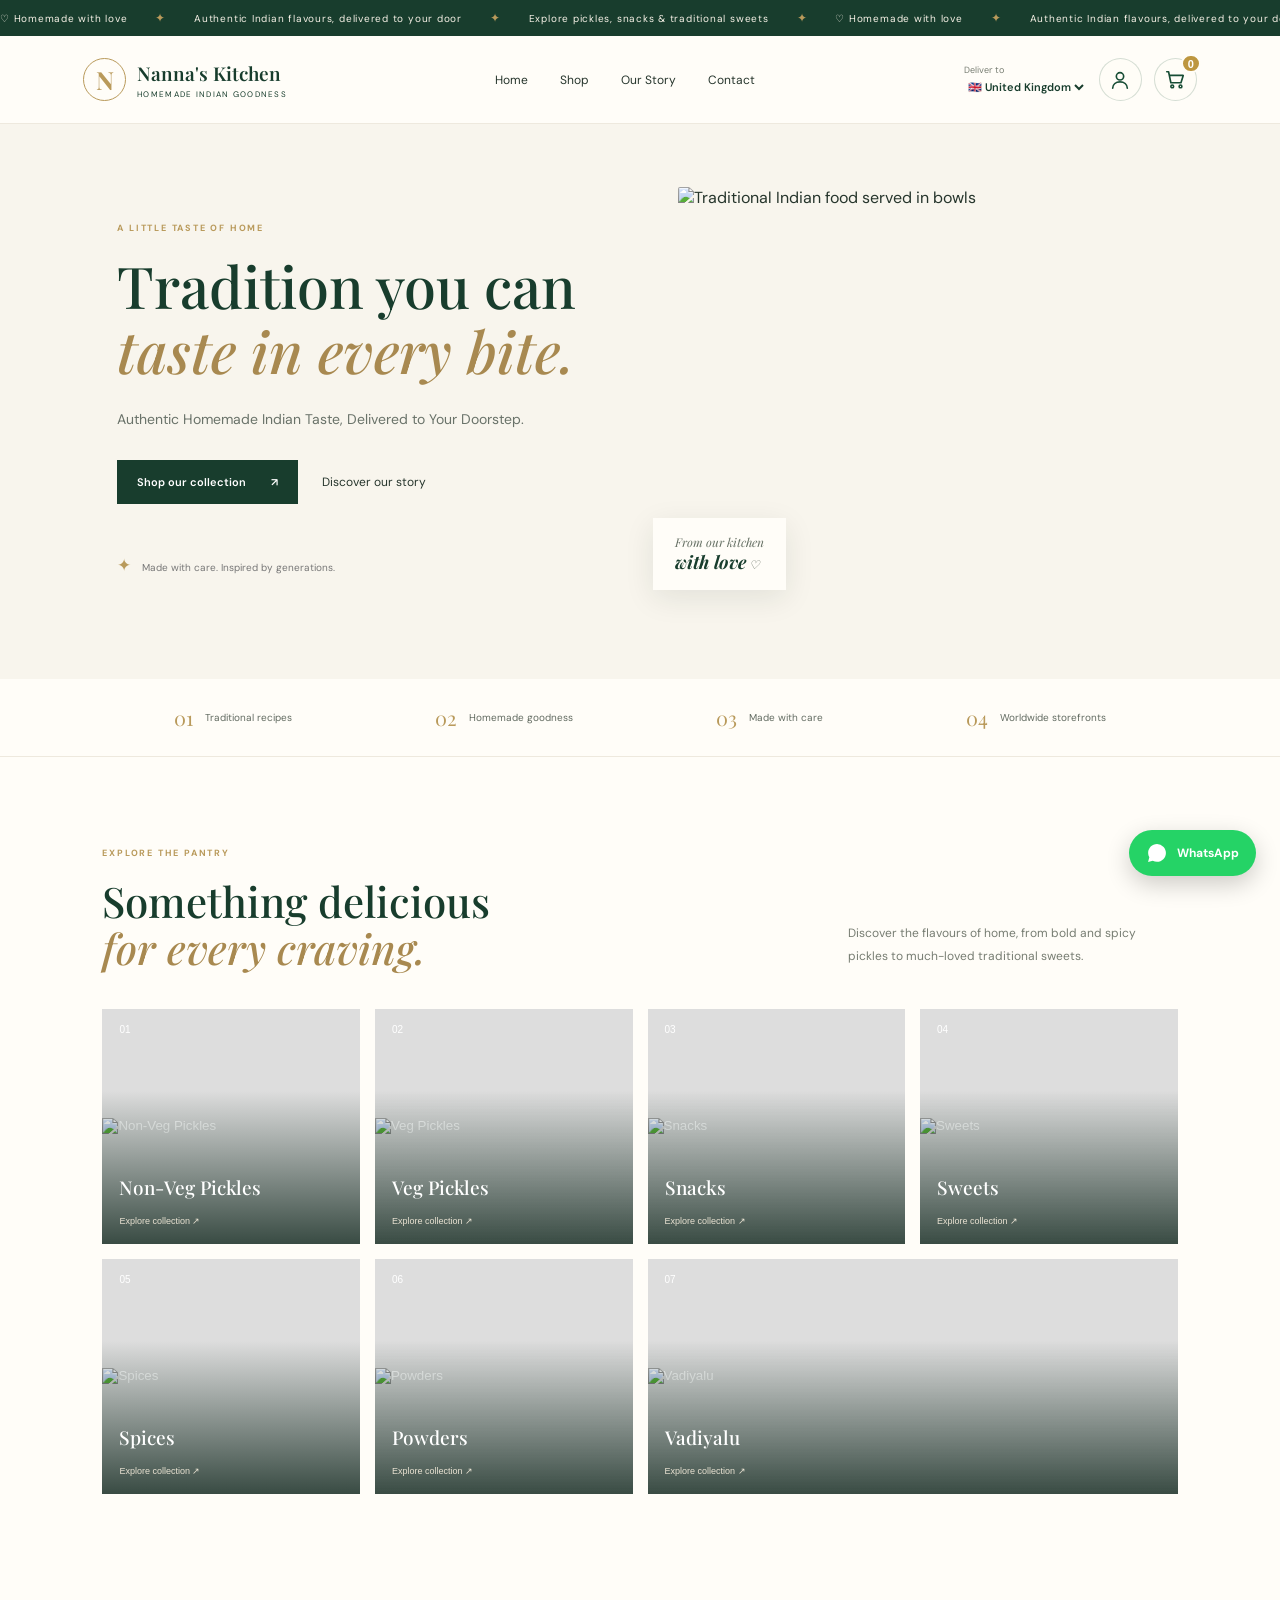
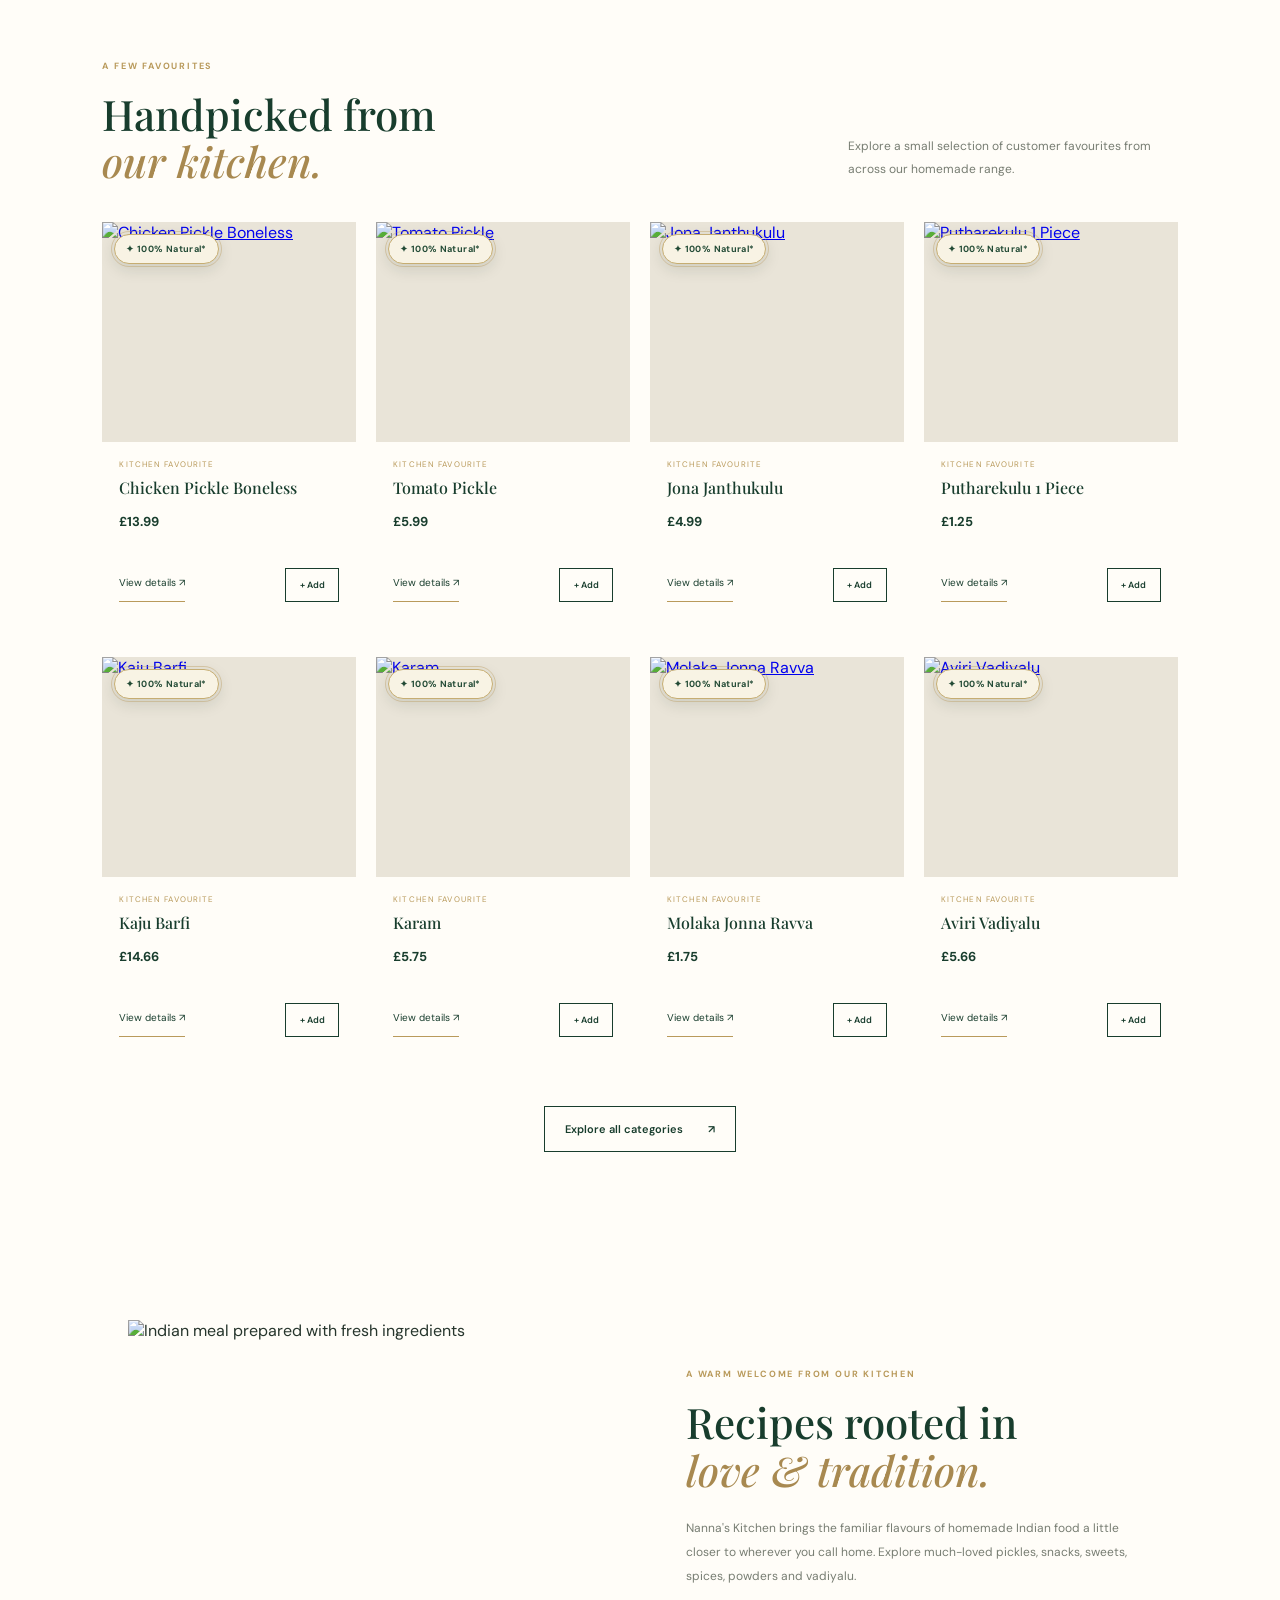
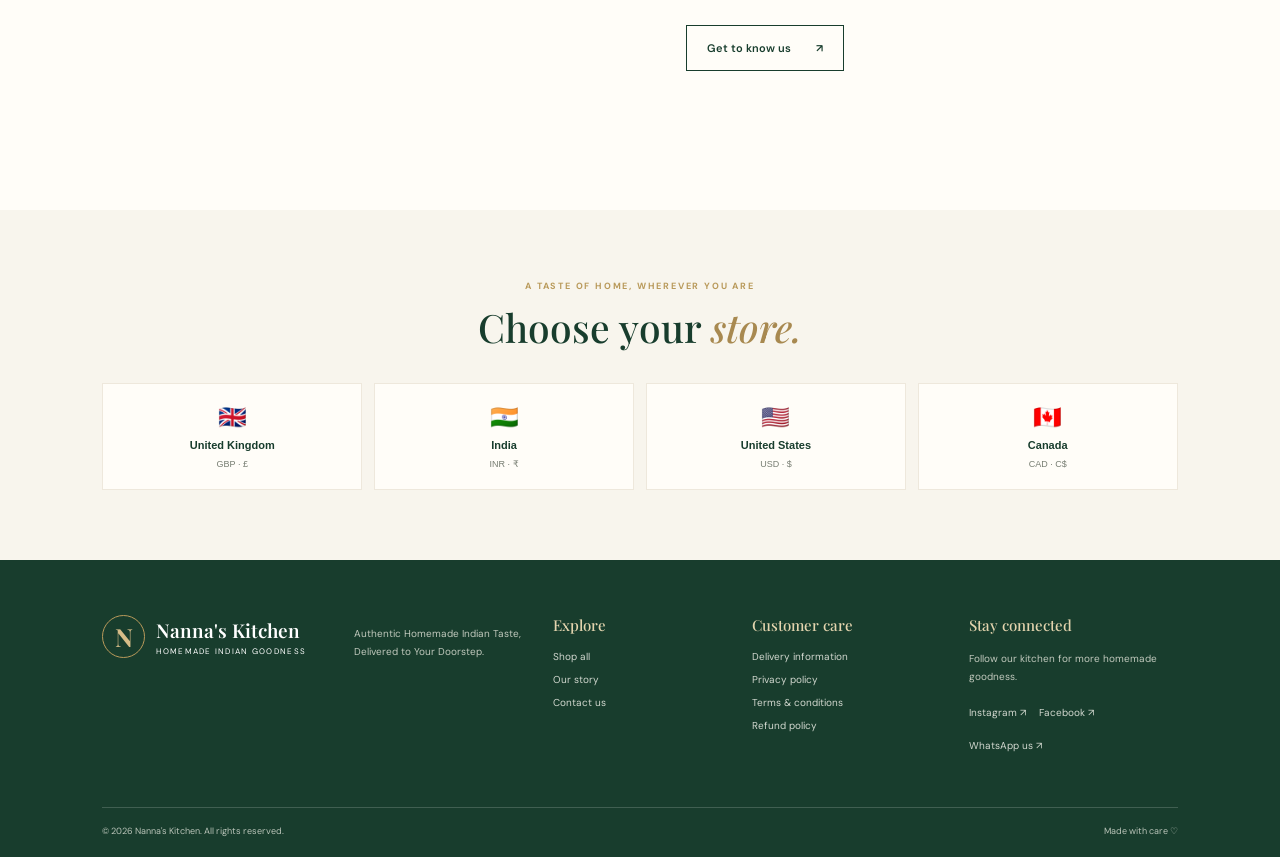
==== commit 0d780a58: "Refactor header and announcement bar in index.html" ====
--- a/index.html
+++ b/index.html
@@ -1,73 +1,609 @@
 <!doctype html>
 <html lang="en">
 <head>
-  <meta charset="utf-8"><meta name="viewport" content="width=device-width, initial-scale=1">
+  <meta charset="utf-8">
+  <meta name="viewport" content="width=device-width, initial-scale=1">
+
   <meta name="description" content="Nanna's Kitchen — authentic homemade Indian taste, delivered to your doorstep.">
+
   <title>Nanna's Kitchen | Homemade Indian Goodness</title>
-  <link rel="preconnect" href="https://fonts.googleapis.com"><link rel="preconnect" href="https://fonts.gstatic.com" crossorigin>
+
+  <link rel="preconnect" href="https://fonts.googleapis.com">
+  <link rel="preconnect" href="https://fonts.gstatic.com" crossorigin>
+
   <link href="https://fonts.googleapis.com/css2?family=DM+Sans:wght@400;500;600;700&family=Playfair+Display:wght@500;600;700&display=swap" rel="stylesheet">
+
   <link rel="stylesheet" href="style.css">
 </head>
+
 <body>
-  <div class="topline" aria-label="Nanna's Kitchen announcements">
-    <div class="topline-track">
-      <span>♡ Homemade with love</span><i>✦</i><span>Authentic Indian flavours, delivered to your door</span><i>✦</i><span>Explore pickles, snacks & traditional sweets</span><i>✦</i>
-      <span aria-hidden="true">♡ Homemade with love</span><i aria-hidden="true">✦</i><span aria-hidden="true">Authentic Indian flavours, delivered to your door</span><i aria-hidden="true">✦</i><span aria-hidden="true">Explore pickles, snacks & traditional sweets</span><i aria-hidden="true">✦</i>
-    </div>
+
+<!-- ANNOUNCEMENT BAR -->
+<div class="topline">
+  <div class="topline-track">
+    <span>♡ Homemade with love</span><i>✦</i>
+    <span>Authentic Indian flavours, delivered to your door</span><i>✦</i>
+    <span>Explore pickles, snacks & traditional sweets</span><i>✦</i>
+
+    <span>♡ Homemade with love</span><i>✦</i>
+    <span>Authentic Indian flavours, delivered to your door</span><i>✦</i>
+    <span>Explore pickles, snacks & traditional sweets</span><i>✦</i>
   </div>
-  <header class="header">
-    <a class="brand" href="#"><span class="brand-mark">N</span><span><b>Nanna's Kitchen</b><small>HOMEMADE INDIAN GOODNESS</small></span></a>
-    <nav class="nav"><a href="#home">Home</a><a href="#categories">Shop</a><a href="#story">Our Story</a><a href="#contact">Contact</a></nav>
-    <div class="head-actions">
-      <label class="country-select"><span>Deliver to</span><select id="country"><option value="uk">🇬🇧 United Kingdom</option><option value="india">🇮🇳 India</option><option value="usa">🇺🇸 USA</option><option value="canada">🇨🇦 Canada</option></select></label>
-      <a class="account-link" href="account.html" aria-label="Customer account">Account</a><button class="cart-btn" id="openCart">Cart <span id="cartCount">0</span></button>
-      <button class="menu-btn" id="menuBtn" aria-label="Open menu">☰</button>
-    </div>
-  </header>
-  <main>
-    <section class="hero" id="home">
-      <div class="hero-copy"><p class="eyebrow">A LITTLE TASTE OF HOME</p><h1>Tradition you can<br><em>taste in every bite.</em></h1>
-        <p class="hero-desc">Authentic Homemade Indian Taste, Delivered to Your Doorstep.</p>
-        <div class="hero-actions"><a class="button primary" href="#categories">Shop our collection <span>↗</span></a><a class="text-link" href="#story">Discover our story</a></div>
-        <div class="hero-note"><span>✦</span> Made with care. Inspired by generations.</div>
+</div>
+
+
+<!-- HEADER -->
+<header class="header">
+
+  <a class="brand" href="index.html">
+    <span class="brand-mark">N</span>
+
+    <span>
+      <b>Nanna's Kitchen</b>
+      <small>HOMEMADE INDIAN GOODNESS</small>
+    </span>
+  </a>
+
+  <nav class="nav" id="mainNav">
+    <a href="#home">Home</a>
+    <a href="#categories">Shop</a>
+    <a href="#story">Our Story</a>
+    <a href="#contact">Contact</a>
+  </nav>
+
+  <div class="head-actions">
+
+    <!-- COUNTRY SELECTOR -->
+    <label class="country-select">
+      <span>Deliver to</span>
+
+      <select id="country">
+        <option value="uk">🇬🇧 United Kingdom</option>
+        <option value="india">🇮🇳 India</option>
+        <option value="usa">🇺🇸 USA</option>
+        <option value="canada">🇨🇦 Canada</option>
+      </select>
+    </label>
+
+
+    <!-- CUSTOMER LOGIN ICON -->
+    <a
+      href="account.html"
+      class="header-icon account-icon"
+      aria-label="Customer Login"
+      title="My Account">
+
+      <svg viewBox="0 0 24 24" fill="none" aria-hidden="true">
+        <circle cx="12" cy="8" r="4"/>
+        <path d="M4 21c0-4.4 3.6-7 8-7s8 2.6 8 7"/>
+      </svg>
+
+    </a>
+
+
+    <!-- SHOPPING CART ICON -->
+    <button
+      class="header-icon cart-icon"
+      id="openCart"
+      type="button"
+      aria-label="Shopping Cart"
+      title="Shopping Cart">
+
+      <svg viewBox="0 0 24 24" fill="none" aria-hidden="true">
+        <path d="M3 3h2l2.5 12h11L21 7H6"/>
+        <circle cx="9" cy="19" r="1.5"/>
+        <circle cx="18" cy="19" r="1.5"/>
+      </svg>
+
+      <span id="cartCount">0</span>
+
+    </button>
+
+
+    <!-- MOBILE MENU -->
+    <button class="menu-btn" id="menuBtn" aria-label="Open menu">
+      ☰
+    </button>
+
+  </div>
+
+</header>
+
+
+<main>
+
+  <!-- HERO SECTION -->
+  <section class="hero" id="home">
+
+    <div class="hero-copy">
+
+      <p class="eyebrow">A LITTLE TASTE OF HOME</p>
+
+      <h1>
+        Tradition you can<br>
+        <em>taste in every bite.</em>
+      </h1>
+
+      <p class="hero-desc">
+        Authentic Homemade Indian Taste, Delivered to Your Doorstep.
+      </p>
+
+      <div class="hero-actions">
+
+        <a class="button primary" href="#categories">
+          Shop our collection <span>↗</span>
+        </a>
+
+        <a class="text-link" href="#story">
+          Discover our story
+        </a>
+
       </div>
-      <div class="hero-photo"><img src="https://images.unsplash.com/photo-1601050690597-df0568f70950?auto=format&fit=crop&w=1200&q=85" alt="Traditional Indian food served in bowls"><div class="photo-tag">From our kitchen<br><b>with love</b> ♡</div></div>
-    </section>
-    <section class="trust-strip"><div><b>01</b><span>Traditional recipes</span></div><div><b>02</b><span>Homemade goodness</span></div><div><b>03</b><span>Made with care</span></div><div><b>04</b><span>Worldwide storefronts</span></div></section>
-    <section class="section categories-section" id="categories">
-      <div class="section-heading"><div><p class="eyebrow">EXPLORE THE PANTRY</p><h2>Something delicious<br><em>for every craving.</em></h2></div><p>Discover the flavours of home, from bold and spicy pickles to much-loved traditional sweets.</p></div>
-      <div class="category-grid">
-        <button class="category-card" data-category="Non-Veg Pickles"><img src="https://images.unsplash.com/photo-1589301760014-d929f3979dbc?auto=format&fit=crop&w=700&q=80"><span>01</span><b>Non-Veg Pickles</b><i>Explore collection ↗</i></button>
-        <button class="category-card" data-category="Veg Pickles"><img src="https://images.unsplash.com/photo-1601050690117-94f5f6fa8bd7?auto=format&fit=crop&w=700&q=80"><span>02</span><b>Veg Pickles</b><i>Explore collection ↗</i></button>
-        <button class="category-card" data-category="Snacks"><img src="https://images.unsplash.com/photo-1604908176997-125f25cc6f3d?auto=format&fit=crop&w=700&q=80"><span>03</span><b>Snacks</b><i>Explore collection ↗</i></button>
-        <button class="category-card" data-category="Sweets"><img src="https://images.unsplash.com/photo-1589119908995-c6837fa14848?auto=format&fit=crop&w=700&q=80"><span>04</span><b>Sweets</b><i>Explore collection ↗</i></button>
-        <button class="category-card" data-category="Spices"><img src="https://images.unsplash.com/photo-1596040033229-a9821ebd058d?auto=format&fit=crop&w=700&q=80"><span>05</span><b>Spices</b><i>Explore collection ↗</i></button>
-        <button class="category-card" data-category="Powders"><img src="https://images.unsplash.com/photo-1596040033229-a9821ebd058d?auto=format&fit=crop&w=700&q=80"><span>06</span><b>Powders</b><i>Explore collection ↗</i></button>
-        <button class="category-card wide-card" data-category="Vadiyalu"><img src="https://images.unsplash.com/photo-1626082927389-6cd097cdc6ec?auto=format&fit=crop&w=900&q=80"><span>07</span><b>Vadiyalu</b><i>Explore collection ↗</i></button>
+
+      <div class="hero-note">
+        <span>✦</span>
+        Made with care. Inspired by generations.
       </div>
-    </section>
-    <section class="section featured-section" id="featured">
-      <div class="section-heading">
-        <div><p class="eyebrow">A FEW FAVOURITES</p><h2>Handpicked from<br><em>our kitchen.</em></h2></div>
-        <p>Explore a small selection of customer favourites from across our homemade range. Choose a product to see its details or browse a category for more.</p>
+
+    </div>
+
+
+    <div class="hero-photo">
+
+      <img
+        src="https://images.unsplash.com/photo-1601050690597-df0568f70950?auto=format&fit=crop&w=1200&q=85"
+        alt="Traditional Indian food served in bowls">
+
+      <div class="photo-tag">
+        From our kitchen<br>
+        <b>with love</b> ♡
       </div>
-      <div class="product-grid featured-grid" id="featuredGrid"></div>
-      <div class="featured-footer"><a class="button outline" href="#categories">Explore all categories <span>↗</span></a></div>
-    </section>
-    <section class="products-section" id="products" hidden>
-      <div class="section product-heading"><div><p class="eyebrow" id="catalogueEyebrow">SHOP BY CATEGORY</p><h2 id="catalogueTitle">Choose a <em>category.</em></h2></div><button class="text-link back-shop" id="backToCategories" type="button">← Back to categories</button></div>
-      <div class="filter-row"><span class="currency-note" id="productCount">Choose a category above to view its products.</span><span class="currency-note" id="currencyNote">Prices shown in GBP (£)</span></div>
-      <div class="product-grid" id="productGrid"></div><button class="button outline load-more" id="loadMore" type="button" hidden>Load more products</button>
-      <p class="catalogue-note">Preview catalogue: product prices shown are the UK prices supplied in the brief. Pack weights and final product photographs are to be confirmed before launch.</p>
-    </section>
-    <section class="story" id="story"><div class="story-image"><img src="https://images.unsplash.com/photo-1547592180-85f173990554?auto=format&fit=crop&w=1000&q=85" alt="Indian meal prepared with fresh ingredients"></div><div class="story-copy"><p class="eyebrow">A WARM WELCOME FROM OUR KITCHEN</p><h2>Recipes rooted in<br><em>love & tradition.</em></h2><p>Nanna's Kitchen brings the familiar flavours of homemade Indian food a little closer to wherever you call home. Explore much-loved pickles, snacks, sweets, spices, powders and vadiyalu, inspired by the comfort of a family kitchen.</p><a href="#contact" class="button outline">Get to know us <span>↗</span></a></div></section>
-    <section class="country-band"><p class="eyebrow">A TASTE OF HOME, WHEREVER YOU ARE</p><h2>Choose your <em>store.</em></h2><div class="country-cards"><button data-country="uk">🇬🇧 <b>United Kingdom</b><small>GBP · £</small></button><button data-country="india">🇮🇳 <b>India</b><small>INR · ₹</small></button><button data-country="usa">🇺🇸 <b>United States</b><small>USD · $</small></button><button data-country="canada">🇨🇦 <b>Canada</b><small>CAD · C$</small></button></div></section>
-  </main>
-  <footer id="contact"><div class="footer-main"><a class="brand footer-brand" href="#"><span class="brand-mark">N</span><span><b>Nanna's Kitchen</b><small>HOMEMADE INDIAN GOODNESS</small></span></a><p>Authentic Homemade Indian Taste,<br>Delivered to Your Doorstep.</p><div><h4>Explore</h4><a href="#categories">Shop all</a><a href="#story">Our story</a><a href="#contact">Contact us</a></div><div><h4>Customer care</h4><a href="#">Delivery information</a><a href="#">Privacy policy</a><a href="#">Terms & conditions</a><a href="#">Refund policy</a></div><div><h4>Stay connected</h4><p>Follow our kitchen for more homemade goodness.</p><a href="#" class="social">Instagram ↗</a><a href="#" class="social">Facebook ↗</a><a href="#" class="whatsapp" id="footerWhatsApp">WhatsApp us ↗</a></div></div><div class="footer-bottom"><span>© 2026 Nanna's Kitchen. All rights reserved.</span><span>Made with care ♡</span></div></footer>
-  <div class="cart-overlay" id="cartOverlay"><aside class="cart-panel"><div class="cart-head"><h3>Your basket</h3><button id="closeCart" aria-label="Close cart">✕</button></div><div id="cartItems" class="cart-items"><p class="empty">Your basket is waiting for something delicious.</p></div><div class="cart-bottom"><div class="total"><span>Subtotal</span><b id="cartTotal">£0.00</b></div><p>Delivery charges and stock will be confirmed by Nanna's Kitchen.</p><input id="customerName" placeholder="Your name"><textarea id="customerAddress" placeholder="Delivery address"></textarea><button class="button primary full" id="whatsappOrder">Order via WhatsApp ↗</button><small class="whatsapp-hint">WhatsApp number will be connected before launch.</small></div></aside></div>
-  <a class="whatsapp-float" id="floatingWhatsApp" href="#" aria-label="Chat with Nanna's Kitchen on WhatsApp" title="Chat on WhatsApp">
-    <svg viewBox="0 0 32 32" aria-hidden="true"><path fill="currentColor" d="M16.04 3C8.9 3 3.1 8.78 3.1 15.9c0 2.28.6 4.5 1.74 6.46L3 29l6.82-1.78a13 13 0 0 0 6.21 1.58h.01c7.13 0 12.93-5.79 12.93-12.91 0-3.45-1.34-6.7-3.78-9.14A12.85 12.85 0 0 0 16.04 3Zm0 23.6h-.01a10.7 10.7 0 0 1-5.45-1.5l-.39-.23-4.05 1.06 1.08-3.95-.25-.4a10.65 10.65 0 0 1-1.64-5.68c0-5.9 4.81-10.7 10.72-10.7 2.86 0 5.55 1.12 7.57 3.14a10.63 10.63 0 0 1 3.14 7.57c0 5.9-4.81 10.69-10.72 10.69Zm5.88-8.01c-.32-.16-1.9-.94-2.2-1.05-.3-.1-.51-.16-.73.16-.21.32-.83 1.05-1.02 1.27-.19.21-.38.24-.7.08-.32-.16-1.36-.5-2.6-1.6-.96-.85-1.61-1.9-1.8-2.22-.19-.32-.02-.49.14-.65.14-.14.32-.38.48-.57.16-.19.21-.32.32-.54.1-.21.05-.4-.03-.56-.08-.16-.73-1.75-1-2.4-.26-.63-.53-.54-.73-.55h-.62c-.21 0-.56.08-.86.4-.3.32-1.13 1.1-1.13 2.68s1.16 3.1 1.32 3.32c.16.21 2.28 3.48 5.52 4.88.77.33 1.37.53 1.84.68.77.24 1.47.2 2.02.12.62-.09 1.9-.78 2.17-1.53.27-.75.27-1.4.19-1.53-.08-.14-.3-.22-.62-.38Z"/></svg>
-    <span>WhatsApp</span>
-  </a>
-  <script src="script.js"></script>
-</body></html>+
+    </div>
+
+  </section>
+
+
+  <!-- TRUST STRIP -->
+  <section class="trust-strip">
+
+    <div><b>01</b><span>Traditional recipes</span></div>
+    <div><b>02</b><span>Homemade goodness</span></div>
+    <div><b>03</b><span>Made with care</span></div>
+    <div><b>04</b><span>Worldwide storefronts</span></div>
+
+  </section>
+
+
+  <!-- CATEGORIES -->
+  <section class="section categories-section" id="categories">
+
+    <div class="section-heading">
+
+      <div>
+        <p class="eyebrow">EXPLORE THE PANTRY</p>
+
+        <h2>
+          Something delicious<br>
+          <em>for every craving.</em>
+        </h2>
+      </div>
+
+      <p>
+        Discover the flavours of home, from bold and spicy pickles
+        to much-loved traditional sweets.
+      </p>
+
+    </div>
+
+
+    <div class="category-grid">
+
+      <button class="category-card" data-category="Non-Veg Pickles">
+        <img src="https://images.unsplash.com/photo-1589301760014-d929f3979dbc?auto=format&fit=crop&w=700&q=80" alt="Non-Veg Pickles">
+        <span>01</span>
+        <b>Non-Veg Pickles</b>
+        <i>Explore collection ↗</i>
+      </button>
+
+      <button class="category-card" data-category="Veg Pickles">
+        <img src="https://images.unsplash.com/photo-1601050690117-94f5f6fa8bd7?auto=format&fit=crop&w=700&q=80" alt="Veg Pickles">
+        <span>02</span>
+        <b>Veg Pickles</b>
+        <i>Explore collection ↗</i>
+      </button>
+
+      <button class="category-card" data-category="Snacks">
+        <img src="https://images.unsplash.com/photo-1604908176997-125f25cc6f3d?auto=format&fit=crop&w=700&q=80" alt="Snacks">
+        <span>03</span>
+        <b>Snacks</b>
+        <i>Explore collection ↗</i>
+      </button>
+
+      <button class="category-card" data-category="Sweets">
+        <img src="https://images.unsplash.com/photo-1589119908995-c6837fa14848?auto=format&fit=crop&w=700&q=80" alt="Sweets">
+        <span>04</span>
+        <b>Sweets</b>
+        <i>Explore collection ↗</i>
+      </button>
+
+      <button class="category-card" data-category="Spices">
+        <img src="https://images.unsplash.com/photo-1596040033229-a9821ebd058d?auto=format&fit=crop&w=700&q=80" alt="Spices">
+        <span>05</span>
+        <b>Spices</b>
+        <i>Explore collection ↗</i>
+      </button>
+
+      <button class="category-card" data-category="Powders">
+        <img src="https://images.unsplash.com/photo-1596040033229-a9821ebd058d?auto=format&fit=crop&w=700&q=80" alt="Powders">
+        <span>06</span>
+        <b>Powders</b>
+        <i>Explore collection ↗</i>
+      </button>
+
+      <button class="category-card wide-card" data-category="Vadiyalu">
+        <img src="https://images.unsplash.com/photo-1626082927389-6cd097cdc6ec?auto=format&fit=crop&w=900&q=80" alt="Vadiyalu">
+        <span>07</span>
+        <b>Vadiyalu</b>
+        <i>Explore collection ↗</i>
+      </button>
+
+    </div>
+
+  </section>
+
+
+  <!-- FEATURED PRODUCTS -->
+  <section class="section featured-section" id="featured">
+
+    <div class="section-heading">
+
+      <div>
+        <p class="eyebrow">A FEW FAVOURITES</p>
+
+        <h2>
+          Handpicked from<br>
+          <em>our kitchen.</em>
+        </h2>
+      </div>
+
+      <p>
+        Explore a small selection of customer favourites from
+        across our homemade range.
+      </p>
+
+    </div>
+
+    <div class="product-grid featured-grid" id="featuredGrid"></div>
+
+    <div class="featured-footer">
+      <a class="button outline" href="#categories">
+        Explore all categories <span>↗</span>
+      </a>
+    </div>
+
+  </section>
+
+
+  <!-- CATEGORY PRODUCT CATALOGUE -->
+  <section class="products-section" id="products" hidden>
+
+    <div class="section product-heading">
+
+      <div>
+        <p class="eyebrow" id="catalogueEyebrow">SHOP BY CATEGORY</p>
+
+        <h2 id="catalogueTitle">
+          Choose a <em>category.</em>
+        </h2>
+      </div>
+
+      <button class="text-link back-shop" id="backToCategories" type="button">
+        ← Back to categories
+      </button>
+
+    </div>
+
+
+    <div class="filter-row">
+
+      <span class="currency-note" id="productCount">
+        Choose a category above to view its products.
+      </span>
+
+      <span class="currency-note" id="currencyNote">
+        Prices shown in GBP (£)
+      </span>
+
+    </div>
+
+
+    <div class="product-grid" id="productGrid"></div>
+
+    <button class="button outline load-more" id="loadMore" type="button" hidden>
+      Load more products
+    </button>
+
+    <p class="catalogue-note">
+      Preview catalogue: product prices shown are the UK prices supplied
+      in the brief. Pack weights and final product photographs are to
+      be confirmed before launch.
+    </p>
+
+  </section>
+
+
+  <!-- OUR STORY -->
+  <section class="story" id="story">
+
+    <div class="story-image">
+      <img
+        src="https://images.unsplash.com/photo-1547592180-85f173990554?auto=format&fit=crop&w=1000&q=85"
+        alt="Indian meal prepared with fresh ingredients">
+    </div>
+
+    <div class="story-copy">
+
+      <p class="eyebrow">A WARM WELCOME FROM OUR KITCHEN</p>
+
+      <h2>
+        Recipes rooted in<br>
+        <em>love & tradition.</em>
+      </h2>
+
+      <p>
+        Nanna's Kitchen brings the familiar flavours of homemade
+        Indian food a little closer to wherever you call home.
+        Explore much-loved pickles, snacks, sweets, spices,
+        powders and vadiyalu.
+      </p>
+
+      <a href="#contact" class="button outline">
+        Get to know us <span>↗</span>
+      </a>
+
+    </div>
+
+  </section>
+
+
+  <!-- COUNTRY STORES -->
+  <section class="country-band">
+
+    <p class="eyebrow">A TASTE OF HOME, WHEREVER YOU ARE</p>
+
+    <h2>Choose your <em>store.</em></h2>
+
+    <div class="country-cards">
+
+      <button data-country="uk">
+        🇬🇧 <b>United Kingdom</b><small>GBP · £</small>
+      </button>
+
+      <button data-country="india">
+        🇮🇳 <b>India</b><small>INR · ₹</small>
+      </button>
+
+      <button data-country="usa">
+        🇺🇸 <b>United States</b><small>USD · $</small>
+      </button>
+
+      <button data-country="canada">
+        🇨🇦 <b>Canada</b><small>CAD · C$</small>
+      </button>
+
+    </div>
+
+  </section>
+
+</main>
+
+
+<!-- FOOTER -->
+<footer id="contact">
+
+  <div class="footer-main">
+
+    <a class="brand footer-brand" href="index.html">
+      <span class="brand-mark">N</span>
+
+      <span>
+        <b>Nanna's Kitchen</b>
+        <small>HOMEMADE INDIAN GOODNESS</small>
+      </span>
+    </a>
+
+    <p>
+      Authentic Homemade Indian Taste,<br>
+      Delivered to Your Doorstep.
+    </p>
+
+    <div>
+      <h4>Explore</h4>
+      <a href="#categories">Shop all</a>
+      <a href="#story">Our story</a>
+      <a href="#contact">Contact us</a>
+    </div>
+
+    <div>
+      <h4>Customer care</h4>
+      <a href="#">Delivery information</a>
+      <a href="#">Privacy policy</a>
+      <a href="#">Terms & conditions</a>
+      <a href="#">Refund policy</a>
+    </div>
+
+    <div>
+      <h4>Stay connected</h4>
+      <p>Follow our kitchen for more homemade goodness.</p>
+      <a href="#" class="social">Instagram ↗</a>
+      <a href="#" class="social">Facebook ↗</a>
+      <a href="#" class="whatsapp" id="footerWhatsApp">WhatsApp us ↗</a>
+    </div>
+
+  </div>
+
+  <div class="footer-bottom">
+    <span>© 2026 Nanna's Kitchen. All rights reserved.</span>
+    <span>Made with care ♡</span>
+  </div>
+
+</footer>
+
+
+<!-- CART POPUP -->
+<div class="cart-overlay" id="cartOverlay">
+
+  <aside class="cart-panel">
+
+    <div class="cart-head">
+      <h3>Your basket</h3>
+      <button id="closeCart" aria-label="Close cart">✕</button>
+    </div>
+
+    <div id="cartItems" class="cart-items">
+      <p class="empty">Your basket is waiting for something delicious.</p>
+    </div>
+
+    <div class="cart-bottom">
+
+      <div class="total">
+        <span>Subtotal</span>
+        <b id="cartTotal">£0.00</b>
+      </div>
+
+      <p>
+        Delivery charges and stock will be confirmed by Nanna's Kitchen.
+      </p>
+
+      <input id="customerName" placeholder="Your name">
+
+      <textarea id="customerAddress" placeholder="Delivery address"></textarea>
+
+      <button class="button primary full" id="whatsappOrder">
+        Order via WhatsApp ↗
+      </button>
+
+      <small class="whatsapp-hint">
+        WhatsApp number will be connected before launch.
+      </small>
+
+    </div>
+
+  </aside>
+
+</div>
+
+
+<!-- FLOATING WHATSAPP -->
+<a
+  class="whatsapp-float"
+  id="floatingWhatsApp"
+  href="#"
+  aria-label="Chat with Nanna's Kitchen on WhatsApp"
+  title="Chat on WhatsApp">
+
+  <svg viewBox="0 0 32 32" aria-hidden="true">
+    <path fill="currentColor" d="M16.04 3C8.9 3 3.1 8.78 3.1 15.9c0 2.28.6 4.5 1.74 6.46L3 29l6.82-1.78a13 13 0 0 0 6.21 1.58h.01c7.13 0 12.93-5.79 12.93-12.91 0-3.45-1.34-6.7-3.78-9.14A12.85 12.85 0 0 0 16.04 3Z"/>
+  </svg>
+
+  <span>WhatsApp</span>
+
+</a>
+
+
+<!-- JAVASCRIPT -->
+<script src="script.js"></script>
+
+
+<!-- HEADER ICON STYLING -->
+<style>
+
+/* HEADER ICONS */
+
+.header-icon {
+  width: 43px;
+  height: 43px;
+  border: 1px solid rgba(23,77,53,.18);
+  background: #fffdf7;
+  color: #174d35;
+  border-radius: 50%;
+  display: inline-flex;
+  align-items: center;
+  justify-content: center;
+  position: relative;
+  cursor: pointer;
+  text-decoration: none;
+  flex-shrink: 0;
+  transition: all .3s ease;
+}
+
+.header-icon svg {
+  width: 22px;
+  height: 22px;
+  stroke: currentColor;
+  stroke-width: 1.8;
+  stroke-linecap: round;
+  stroke-linejoin: round;
+}
+
+.header-icon:hover {
+  background: #174d35;
+  color: white;
+  border-color: #174d35;
+  transform: translateY(-3px);
+  box-shadow: 0 5px 15px rgba(23,77,53,.18);
+}
+
+/* CART COUNT */
+
+.cart-icon #cartCount {
+  position: absolute;
+  top: -5px;
+  right: -5px;
+  min-width: 19px;
+  height: 19px;
+  padding: 0 5px;
+  background: #bd963f;
+  color: white;
+  border-radius: 50px;
+  font-size: 11px;
+  font-weight: 700;
+  display: flex;
+  align-items: center;
+  justify-content: center;
+  border: 2px solid #fffdf7;
+}
+
+/* HEADER SPACING */
+
+.head-actions {
+  display: flex;
+  align-items: center;
+  gap: 12px;
+}
+
+/* MOBILE */
+
+@media(max-width:768px) {
+
+  .head-actions {
+    gap: 7px;
+  }
+
+  .header-icon {
+    width: 36px;
+    height: 36px;
+  }
+
+  .header-icon svg {
+    width: 19px;
+    height: 19px;
+  }
+
+}
+
+</style>
+
+</body>
+</html>
